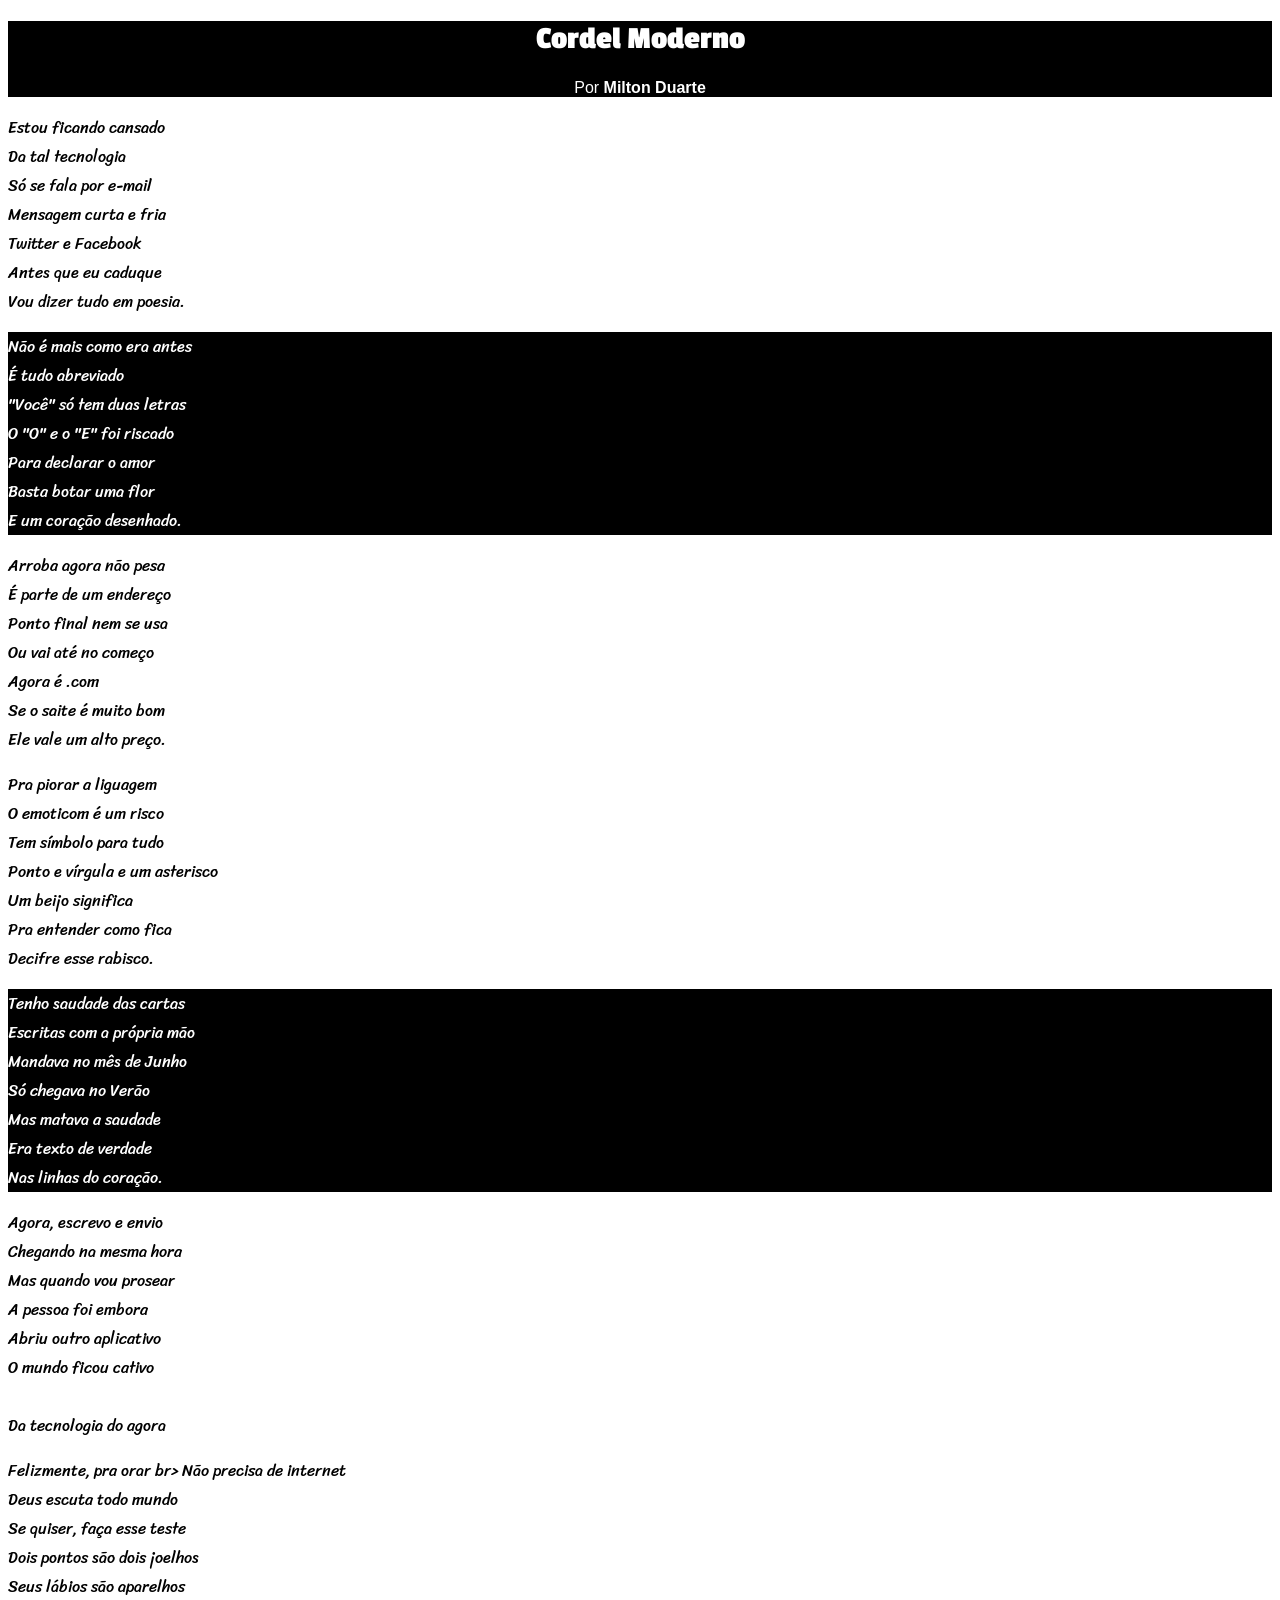
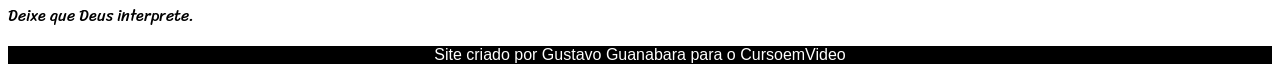
==== index.html @ 9b91bbd3 "projeto cordel" ====
<!DOCTYPE html>
<html lang="pt-br">
<head>
    <meta charset="UTF-8">
    <meta name="viewport" content="width=device-width, initial-scale=1.0">
    <title>Projeto Cordel</title>
    <link rel="stylesheet" href="style.css">
</head>
<body>
    <header>
        <h1>Cordel Moderno</h1>
        <p>
            Por <a href="https://www.recantodasletras.com.br/poesias/3186743" target="_blank"><strong>Milton Duarte</strong></a>
        </p>
    </header>
    <main>
        <aside>
            <article  class="impares">
                <p>
                    Estou ficando cansado <br>
                    Da tal tecnologia <br>
                    Só se fala por e-mail <br>
                    Mensagem curta e fria <br>
                    Twitter e Facebook <br>
                    Antes que eu caduque <br>
                    Vou dizer tudo em poesia.
                </p>
            </article>
    
            <article class="pares" id="imag1">
                <p>
                    Não é mais como era antes <br>
                    É tudo abreviado <br>
                    "Você" só tem duas letras <br>
                    O "O" e o "E" foi riscado <br>
                    Para declarar o amor <br>
                    Basta botar uma flor <br>
                    E um coração desenhado.
                </p>
            </article>
    
            <article class="impares">
                <p>
                    Arroba agora não pesa <br>
                    É parte de um endereço <br>
                    Ponto final nem se usa <br>
                    Ou vai até no começo <br>
                    Agora é .com <br>
                    Se o saite é muito bom <br>
                    Ele vale um alto preço. <br>
                </p>
    
                <p>
                    Pra piorar a liguagem <br>
                    O emoticom é um risco <br>
                    Tem símbolo para tudo  <br>
                    Ponto e vírgula e um asterisco <br>
                    Um beijo significa <br>
                    Pra entender como fica <br>
                    Decifre esse rabisco. <br>
                </p>
            </article>
    
            <article class="pares" id="imag2">
                <p>
                    Tenho saudade das cartas <br>
                    Escritas com a própria mão <br>
                    Mandava no mês de Junho <br>
                    Só chegava no Verão <br>
                    Mas matava a saudade <br>
                    Era texto de verdade <br>
                    Nas linhas do coração. <br>
                </p>
            </article> 
    
            <article class="impares">
                <p>
                    Agora, escrevo e envio <br>
                    Chegando na mesma hora <br>
                    Mas quando vou prosear <br>
                    A pessoa foi embora <br>
                    Abriu outro aplicativo <br>
                    O mundo ficou cativo <br>
                    <br>Da tecnologia do agora <br>
                </p>
    
                <p>
                    Felizmente, pra orar br>
                    Não precisa de internet <br>
                    Deus escuta todo mundo <br>
                    Se quiser, faça esse teste <br>
                    Dois pontos são dois joelhos <br>
                    Seus lábios são aparelhos <br>
                    Deixe que Deus interprete. <br>
                </p>
            </article>
        </aside>
        

        <footer>
            <p>Site criado por <a href="https://gustavoguanabara.github.io/" target="_blank">Gustavo Guanabara</a> para o <a href="https://www.cursoemvideo.com/" target="_blank">CursoemVideo</a></p>
        </footer>
    </main>
    
</body>
</html>
---- style.css ----
@charset "utf-8";
@import url('https://fonts.googleapis.com/css2?family=Passion+One&display=swap');
@import url('https://fonts.googleapis.com/css2?family=Sriracha&display=swap');

body {
    background-color: white;
    color: black;

}

header {
    background-color: black;
    font-style: normal;
}

header > h1 {
    color: white;
    text-align: center;
    font-family: 'Passion One', cursive;
    font-weight: bold;
}

header > p {
    color: white;
    font-family: Verdana, Geneva, Tahoma, sans-serif;
    text-align: center;
}

main {
    font-family: 'Sriracha', cursive;
}

a {
    color: white;
    font-family: Verdana, Geneva, Tahoma, sans-serif;
    font-style: bold;
    text-decoration: none;
}

.impares {
    color: black;
    background-color: white;
}

.pares {
    color: white;
    background-color: black;
}

.pares > p {
    background-color: black;
    margin: 1px solid white;
    padding: 0px;
}

#imag1 {
    background-image: url('imagens/background001.jpg');
}

#imag2 {
    background-image: url('imagens/background002.jpg');
}

footer {
    color: white;
    background-color: black;
    font-family: Verdana, Geneva, Tahoma, sans-serif;
    text-align: center;
}
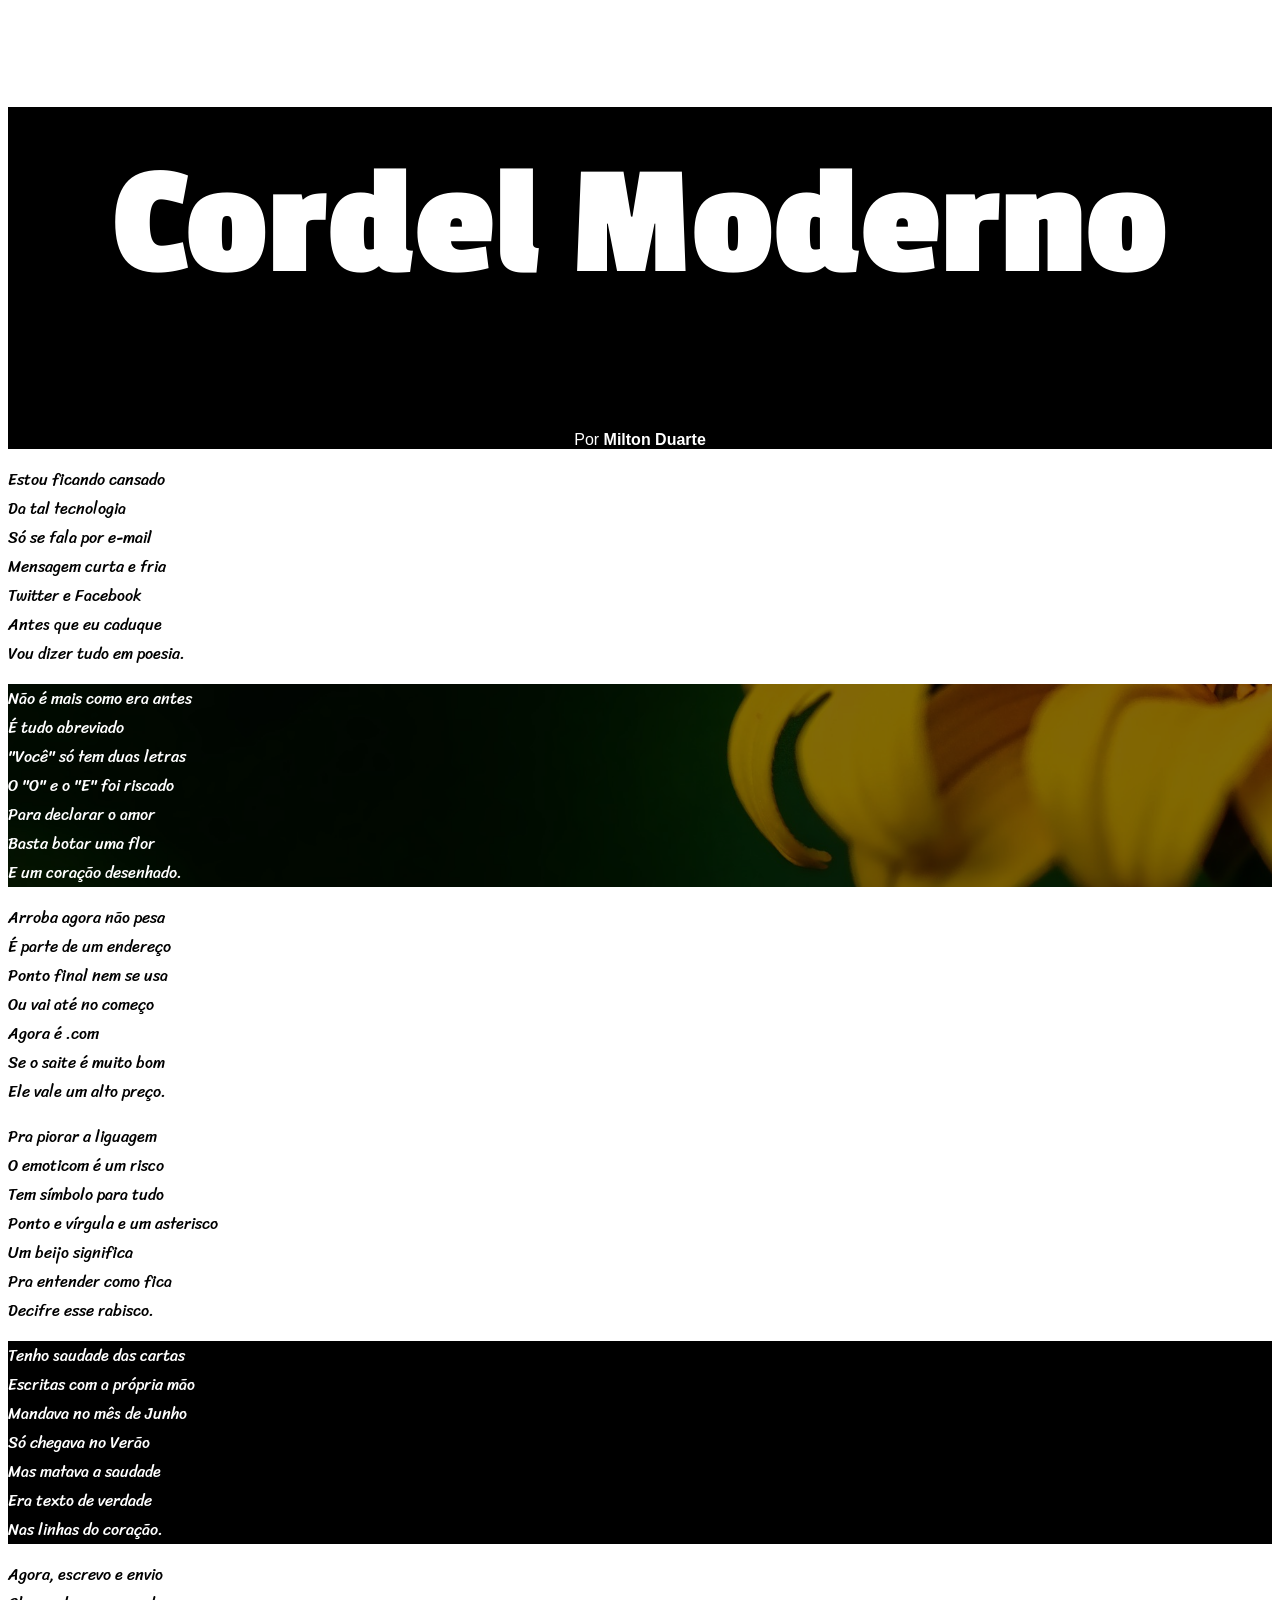
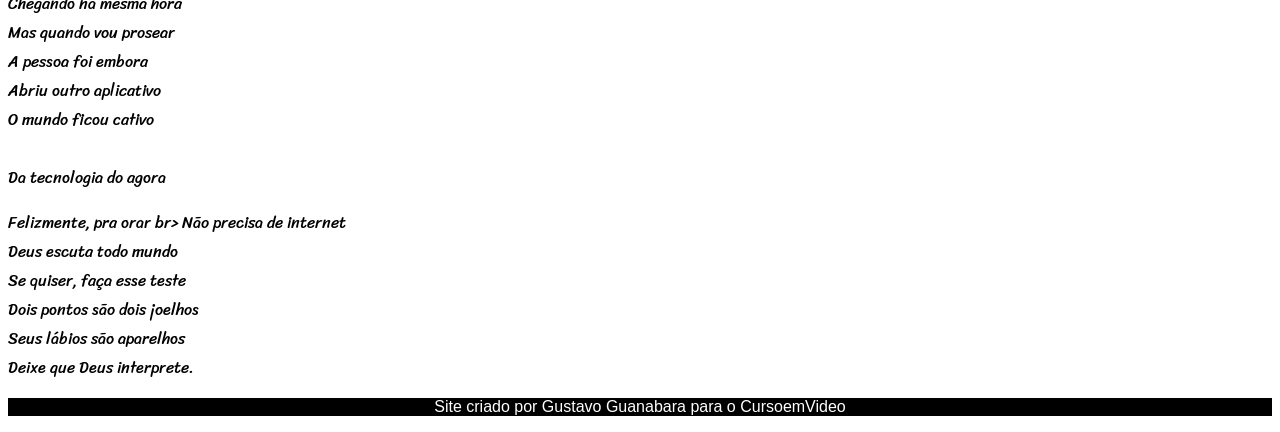
==== commit 6a77876a: "update cordel project" ====
--- a/index.html
+++ b/index.html
@@ -28,15 +28,17 @@
             </article>
     
             <article class="pares" id="imag1">
-                <p>
-                    Não é mais como era antes <br>
-                    É tudo abreviado <br>
-                    "Você" só tem duas letras <br>
-                    O "O" e o "E" foi riscado <br>
-                    Para declarar o amor <br>
-                    Basta botar uma flor <br>
-                    E um coração desenhado.
-                </p>
+                <div>
+                    <p>
+                        Não é mais como era antes <br>
+                        É tudo abreviado <br>
+                        "Você" só tem duas letras <br>
+                        O "O" e o "E" foi riscado <br>
+                        Para declarar o amor <br>
+                        Basta botar uma flor <br>
+                        E um coração desenhado.
+                    </p>
+                </div>
             </article>
     
             <article class="impares">
@@ -62,15 +64,17 @@
             </article>
     
             <article class="pares" id="imag2">
-                <p>
-                    Tenho saudade das cartas <br>
-                    Escritas com a própria mão <br>
-                    Mandava no mês de Junho <br>
-                    Só chegava no Verão <br>
-                    Mas matava a saudade <br>
-                    Era texto de verdade <br>
-                    Nas linhas do coração. <br>
-                </p>
+                <div>
+                    <p>
+                        Tenho saudade das cartas <br>
+                        Escritas com a própria mão <br>
+                        Mandava no mês de Junho <br>
+                        Só chegava no Verão <br>
+                        Mas matava a saudade <br>
+                        Era texto de verdade <br>
+                        Nas linhas do coração. <br>
+                    </p>
+                </div>
             </article> 
     
             <article class="impares">
--- a/style.css
+++ b/style.css
@@ -17,12 +17,17 @@
     color: white;
     text-align: center;
     font-family: 'Passion One', cursive;
-    font-weight: bold;
+    font-style: bold;
+    font-size: 10rem;
+    padding-top: 30px;
+    padding-bottom: 10px;
 }
 
 header > p {
     color: white;
     font-family: Verdana, Geneva, Tahoma, sans-serif;
+    margin: 0px;
+    padding: 0px;
     text-align: center;
 }
 
@@ -47,18 +52,24 @@
     background-color: black;
 }
 
-.pares > p {
-    background-color: black;
-    margin: 1px solid white;
-    padding: 0px;
-}
-
 #imag1 {
-    background-image: url('imagens/background001.jpg');
+    background: black url('imagens/background001.jpg') center center no-repeat fixed;
+    background-size: cover;
 }
 
 #imag2 {
-    background-image: url('imagens/background002.jpg');
+    background: black url('imagens/background002.jpg') center center no-repeat fixed;
+    background-size: cover
+}
+
+div {
+    background-color: rgba(0, 0, 0, 0.493);
+}
+
+div > p {
+    width: 30%;
+    margin: 0px;
+    padding: 0px;
 }
 
 footer {
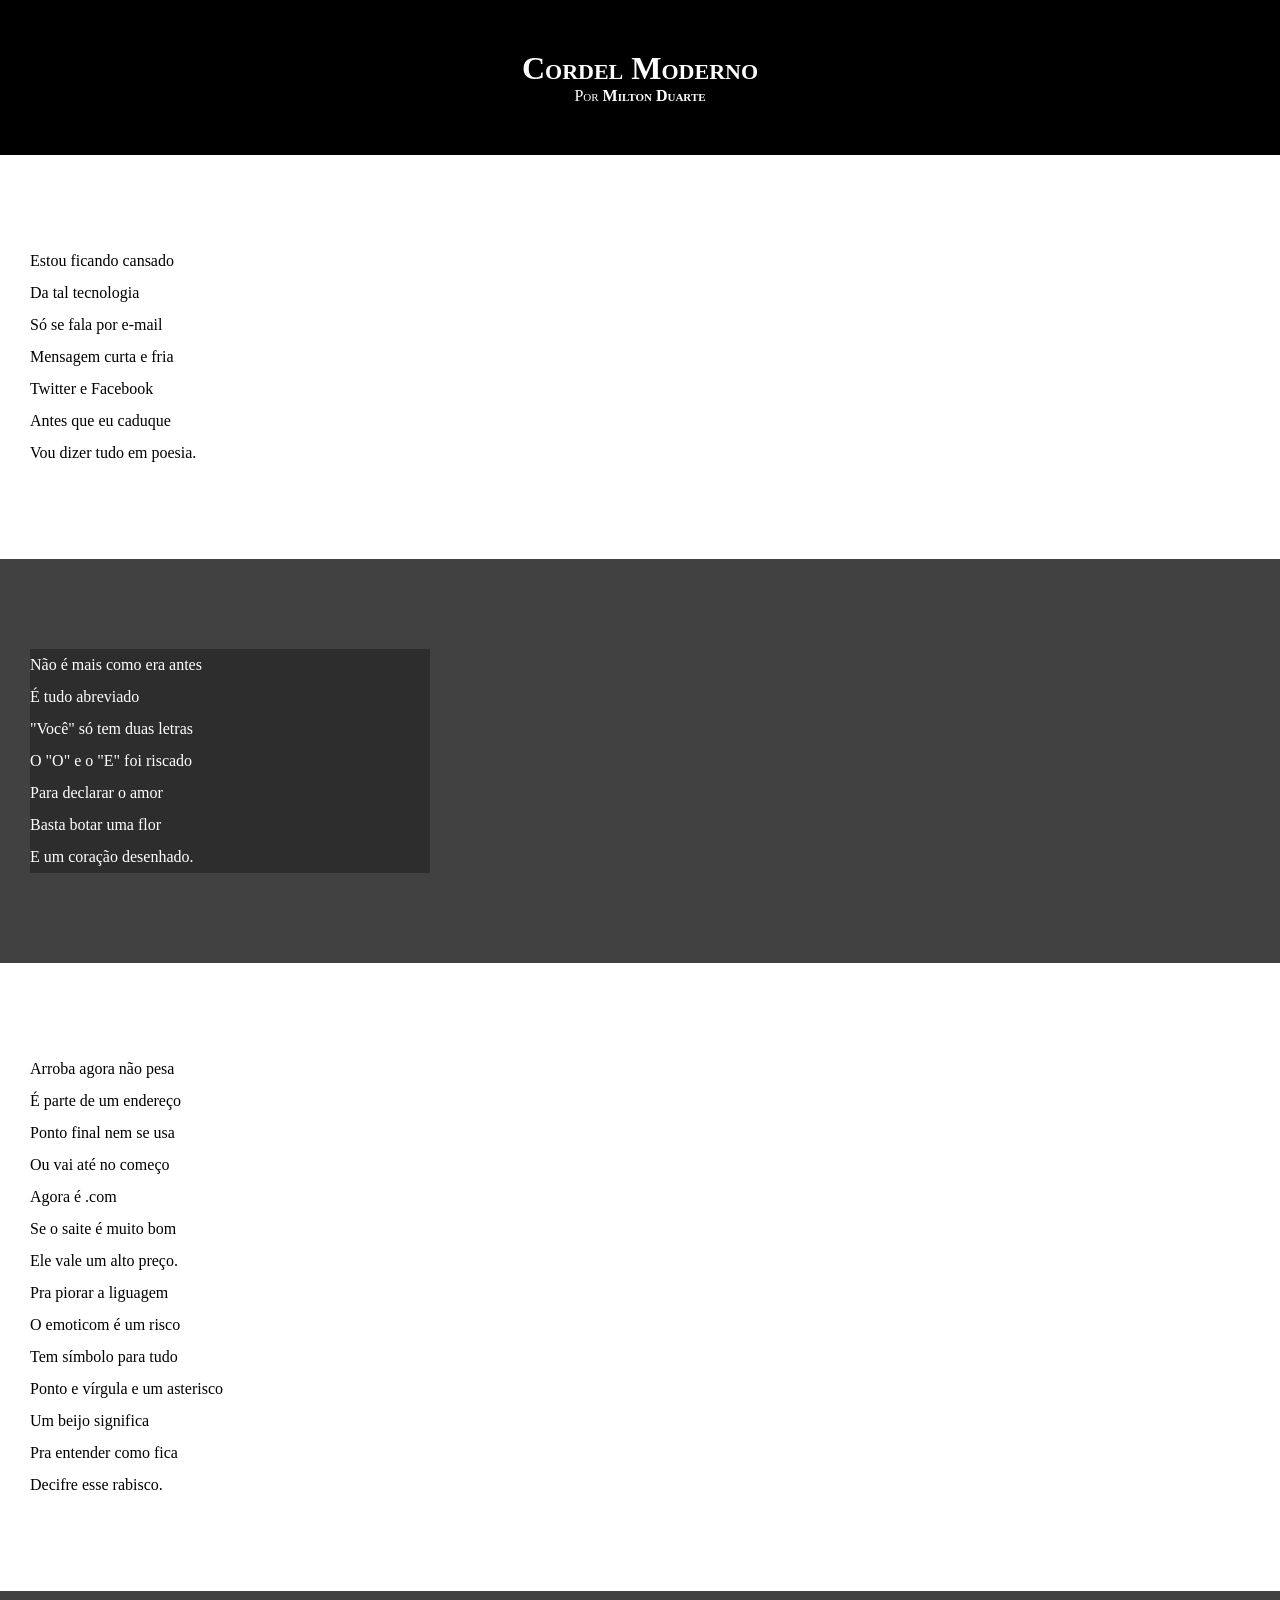
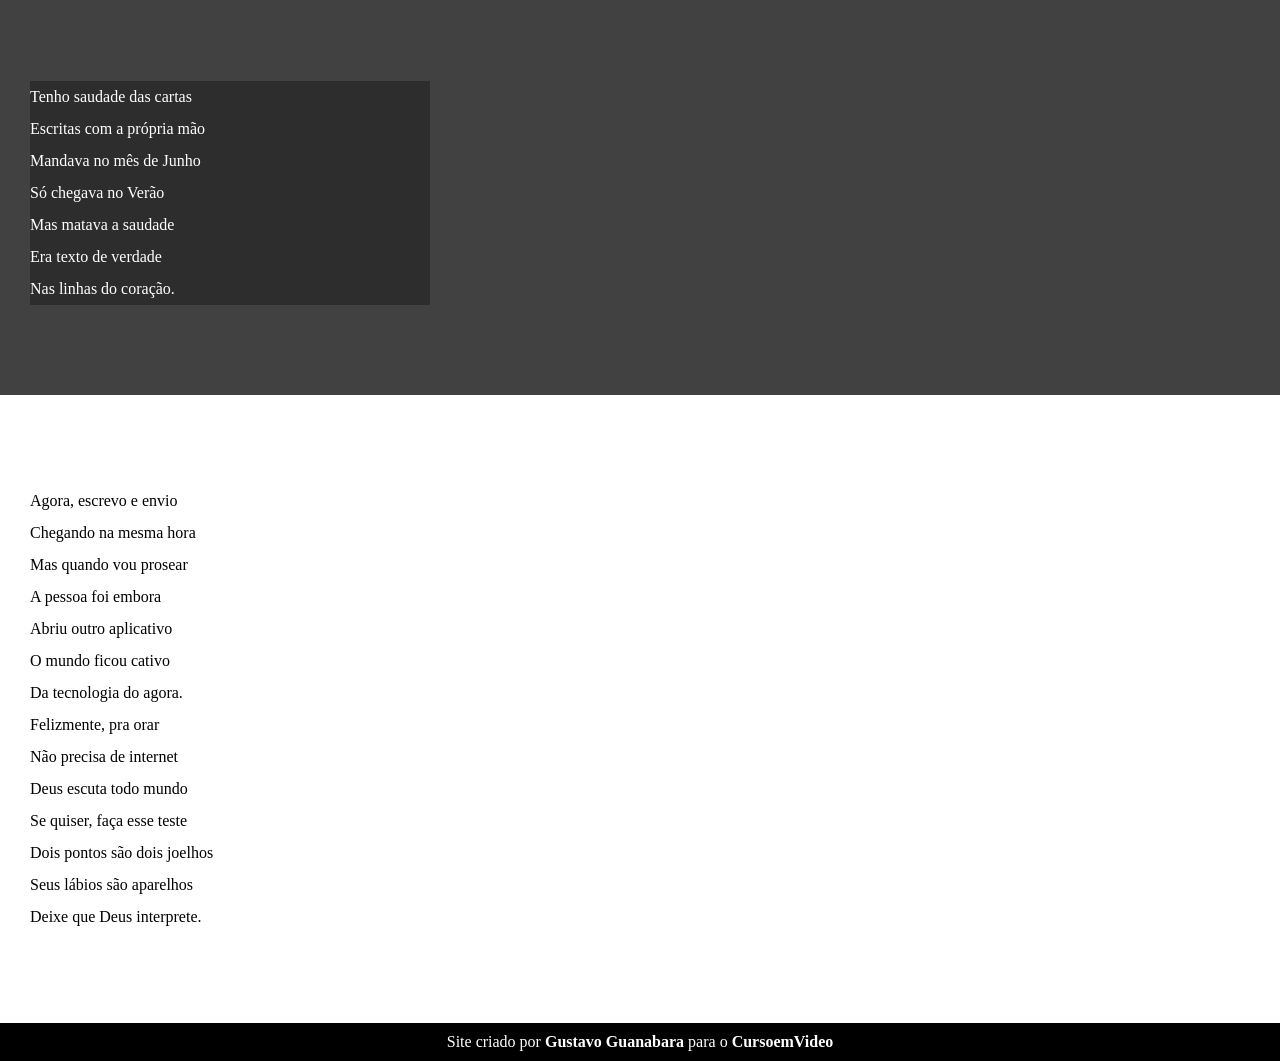
==== commit 5639cf5a: "update style sheet" ====
--- a/index.html
+++ b/index.html
@@ -4,107 +4,99 @@
     <meta charset="UTF-8">
     <meta name="viewport" content="width=device-width, initial-scale=1.0">
     <title>Projeto Cordel</title>
-    <link rel="stylesheet" href="style.css">
+    <link rel="stylesheet" href="estilo/style.css">
 </head>
 <body>
     <header>
         <h1>Cordel Moderno</h1>
+
         <p>
-            Por <a href="https://www.recantodasletras.com.br/poesias/3186743" target="_blank"><strong>Milton Duarte</strong></a>
+            Por <a href="https://www.recantodasletras.com.br/poesias/3186743" target="_blank">Milton Duarte</a>
         </p>
     </header>
+
     <main>
-        <aside>
-            <article  class="impares">
-                <p>
-                    Estou ficando cansado <br>
-                    Da tal tecnologia <br>
-                    Só se fala por e-mail <br>
-                    Mensagem curta e fria <br>
-                    Twitter e Facebook <br>
-                    Antes que eu caduque <br>
-                    Vou dizer tudo em poesia.
-                </p>
-            </article>
-    
-            <article class="pares" id="imag1">
-                <div>
-                    <p>
-                        Não é mais como era antes <br>
-                        É tudo abreviado <br>
-                        "Você" só tem duas letras <br>
-                        O "O" e o "E" foi riscado <br>
-                        Para declarar o amor <br>
-                        Basta botar uma flor <br>
-                        E um coração desenhado.
-                    </p>
-                </div>
-            </article>
-    
-            <article class="impares">
-                <p>
-                    Arroba agora não pesa <br>
-                    É parte de um endereço <br>
-                    Ponto final nem se usa <br>
-                    Ou vai até no começo <br>
-                    Agora é .com <br>
-                    Se o saite é muito bom <br>
-                    Ele vale um alto preço. <br>
-                </p>
-    
-                <p>
-                    Pra piorar a liguagem <br>
-                    O emoticom é um risco <br>
-                    Tem símbolo para tudo  <br>
-                    Ponto e vírgula e um asterisco <br>
-                    Um beijo significa <br>
-                    Pra entender como fica <br>
-                    Decifre esse rabisco. <br>
-                </p>
-            </article>
-    
-            <article class="pares" id="imag2">
-                <div>
-                    <p>
-                        Tenho saudade das cartas <br>
-                        Escritas com a própria mão <br>
-                        Mandava no mês de Junho <br>
-                        Só chegava no Verão <br>
-                        Mas matava a saudade <br>
-                        Era texto de verdade <br>
-                        Nas linhas do coração. <br>
-                    </p>
-                </div>
-            </article> 
-    
-            <article class="impares">
-                <p>
-                    Agora, escrevo e envio <br>
-                    Chegando na mesma hora <br>
-                    Mas quando vou prosear <br>
-                    A pessoa foi embora <br>
-                    Abriu outro aplicativo <br>
-                    O mundo ficou cativo <br>
-                    <br>Da tecnologia do agora <br>
-                </p>
-    
-                <p>
-                    Felizmente, pra orar br>
-                    Não precisa de internet <br>
-                    Deus escuta todo mundo <br>
-                    Se quiser, faça esse teste <br>
-                    Dois pontos são dois joelhos <br>
-                    Seus lábios são aparelhos <br>
-                    Deixe que Deus interprete. <br>
-                </p>
-            </article>
-        </aside>
+        <section class="normal">
+            <p>
+                Estou ficando cansado <br>
+                Da tal tecnologia <br>
+                Só se fala por e-mail <br>
+                Mensagem curta e fria <br>
+                Twitter e Facebook <br>
+                Antes que eu caduque <br>
+                Vou dizer tudo em poesia.
+            </p>
+        </section>
+
+        <section class="imagem">
+            <p>
+                Não é mais como era antes <br>
+                É tudo abreviado <br>
+                "Você" só tem duas letras <br>
+                O "O" e o "E" foi riscado <br>
+                Para declarar o amor <br>
+                Basta botar uma flor <br>
+                E um coração desenhado.
+            </p>
+        </section>
+
+        <section class="normal">
+            <p>
+                Arroba agora não pesa <br>
+                É parte de um endereço <br>
+                Ponto final nem se usa <br>
+                Ou vai até no começo <br>
+                Agora é .com <br>
+                Se o saite é muito bom <br>
+                Ele vale um alto preço. <br>
         
+                Pra piorar a liguagem <br>
+                O emoticom é um risco <br>
+                Tem símbolo para tudo <br>
+                Ponto e vírgula e um asterisco <br>
+                Um beijo significa <br>
+                Pra entender como fica <br>
+                Decifre esse rabisco.
+            </p>
+        </section>
+
+        <section class="imagem
+        ">
+            <p>
+                Tenho saudade das cartas <br>
+                Escritas com a própria mão <br>
+                Mandava no mês de Junho <br>
+                Só chegava no Verão <br>
+                Mas matava a saudade <br>
+                Era texto de verdade <br>
+                Nas linhas do coração.
+            </p>
+        </section>
+
+        <section class="normal">
+            <p>
+                Agora, escrevo e envio <br>
+                Chegando na mesma hora <br>
+                Mas quando vou prosear <br>
+                A pessoa foi embora <br>
+                Abriu outro aplicativo <br>
+                O mundo ficou cativo <br>
+                Da tecnologia do agora. <br>
+        
+                Felizmente, pra orar <br>
+                Não precisa de internet <br>
+                Deus escuta todo mundo <br>
+                Se quiser, faça esse teste <br>
+                Dois pontos são dois joelhos <br>
+                Seus lábios são aparelhos <br>
+                Deixe que Deus interprete.
+            </p>
+        </section>
 
         <footer>
             <p>Site criado por <a href="https://gustavoguanabara.github.io/" target="_blank">Gustavo Guanabara</a> para o <a href="https://www.cursoemvideo.com/" target="_blank">CursoemVideo</a></p>
         </footer>
+
     </main>
-    
 </body>
 </html>
--- a/estilo/style.css
+++ b/estilo/style.css
@@ -0,0 +1,69 @@
+@charset "UTF-8";
+@import url('https://fonts.googleapis.com/css2?family=Passion+One&display=swap');
+@import url('https://fonts.googleapis.com/css2?family=Sriracha&display=swap');
+
+* {
+    margin: 0px;
+    padding: 0px;
+}
+
+html, body {
+    min-height: 100vh;
+    background-color: darkgray;
+}
+
+header {
+    color: white;
+    background-color: black;
+    text-align: center;
+}
+
+header {
+    padding-top: 50px;
+    font-variant: small-caps;
+
+}
+
+header > p {
+    padding-bottom: 50px;
+
+}
+
+a {
+    color: white;
+    text-decoration: none;
+    font-weight: bolder;
+}
+
+a:hover {
+    text-decoration: underline;
+}
+
+section {
+    padding-top: 10vh;
+    padding-bottom: 10vh;
+    line-height: 2em;
+    padding-left: 30px;
+}
+
+section.normal {
+    background-color: white;
+    color: black;
+}
+
+section.imagem {
+    background-color: rgba(0, 0, 0, 0.61);
+    color: white;
+}
+
+section.imagem > p {
+    width: 400px;
+    background-color: rgba(0, 0, 0, 0.300);
+}
+
+footer {
+    color: white;
+    background-color: black;
+    text-align: center;
+    padding: 10px;
+}
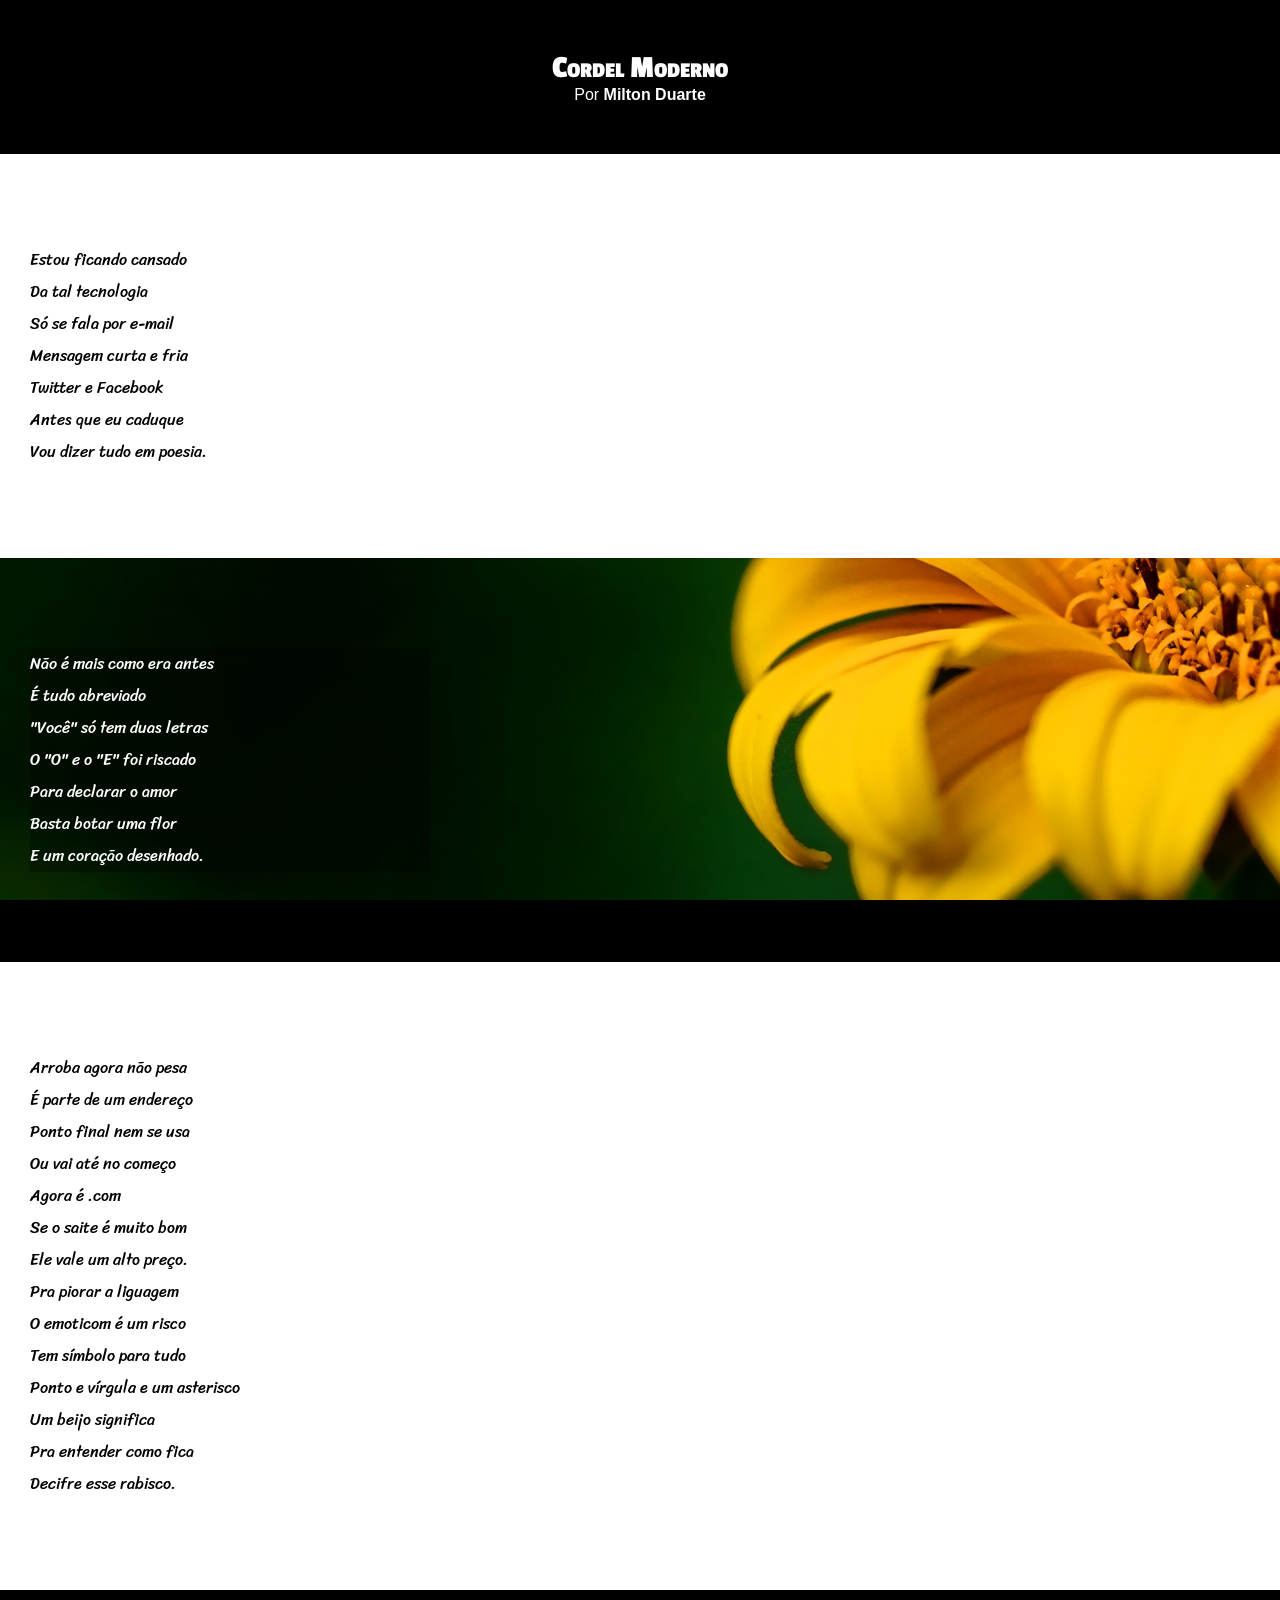
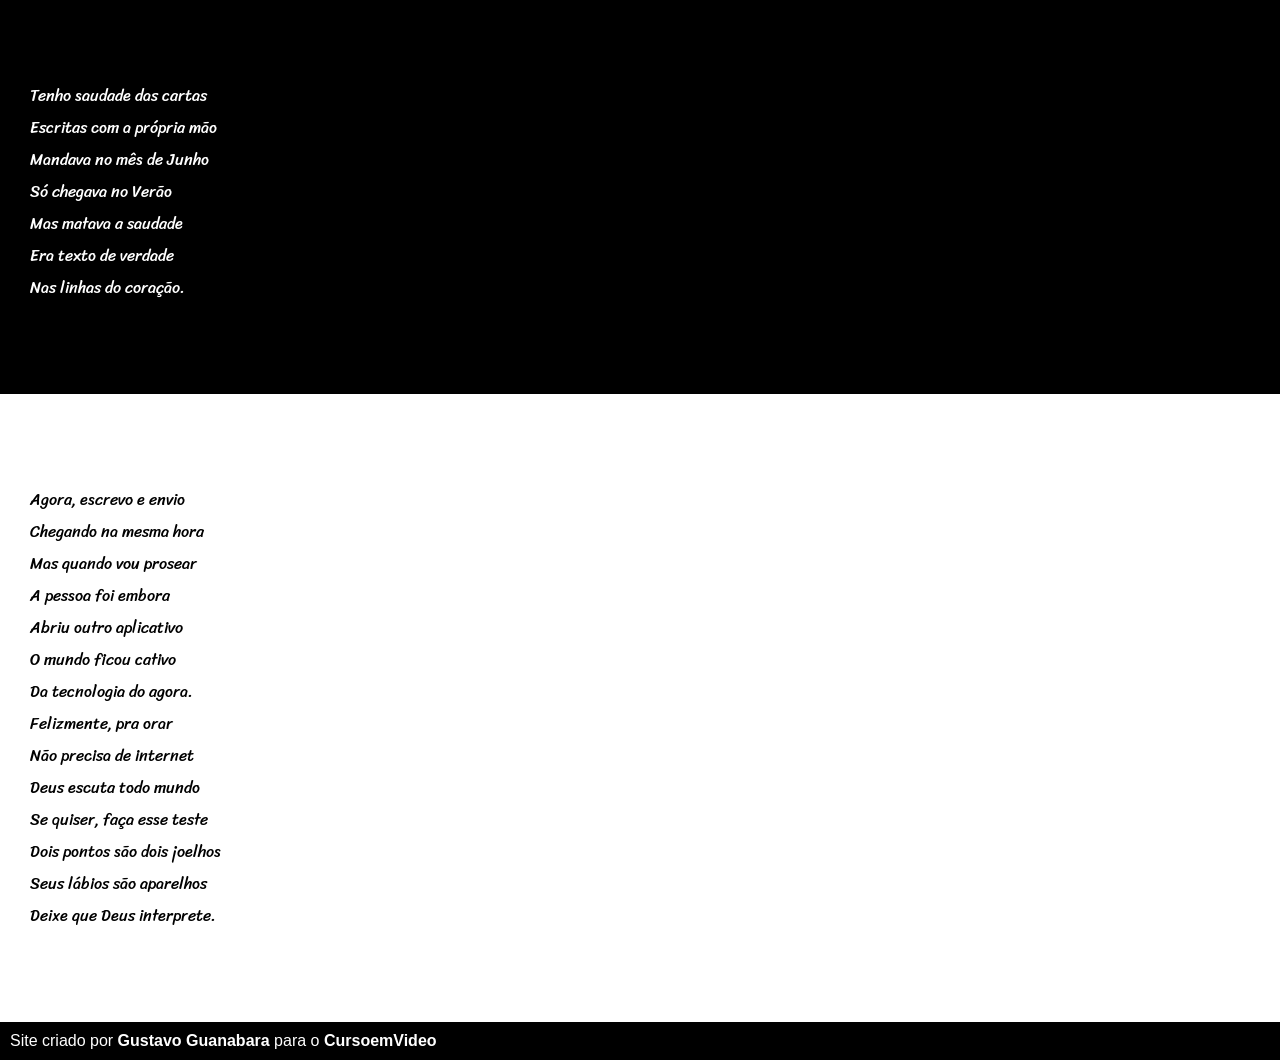
==== commit 6ac2de50: "update css images" ====
--- a/index.html
+++ b/index.html
@@ -28,7 +28,7 @@
             </p>
         </section>
 
-        <section class="imagem">
+        <section class="imagem" id="img1">
             <p>
                 Não é mais como era antes <br>
                 É tudo abreviado <br>
@@ -60,8 +60,7 @@
             </p>
         </section>
 
-        <section class="imagem
-        ">
+        <section class="imagem" id="img2">
             <p>
                 Tenho saudade das cartas <br>
                 Escritas com a própria mão <br>
--- a/estilo/style.css
+++ b/estilo/style.css
@@ -2,6 +2,11 @@
 @import url('https://fonts.googleapis.com/css2?family=Passion+One&display=swap');
 @import url('https://fonts.googleapis.com/css2?family=Sriracha&display=swap');
 
+:root {
+    --fonte1: Verdana, Geneva, Tahoma, sans-serif;
+    --fonte2: 'Passion One', cursive;;
+    --fonte3: 'Sriracha', cursive;
+}
 * {
     margin: 0px;
     padding: 0px;
@@ -10,21 +15,23 @@
 html, body {
     min-height: 100vh;
     background-color: darkgray;
+    font-family: var(--fonte1);
 }
 
 header {
+    background-color: black;
     color: white;
-    background-color: black;
     text-align: center;
 }
 
-header {
+header > h1 {
     padding-top: 50px;
     font-variant: small-caps;
-
+    font-family: var(--fonte2)
 }
 
 header > p {
+    font-family: var(--fonte1);
     padding-bottom: 50px;
 
 }
@@ -44,6 +51,7 @@
     padding-bottom: 10vh;
     line-height: 2em;
     padding-left: 30px;
+    font-family: var(--fonte3);
 }
 
 section.normal {
@@ -61,9 +69,20 @@
     background-color: rgba(0, 0, 0, 0.300);
 }
 
+section#img1 {
+    background: black url('../imagens/background001.jpg') center center no-repeat fixed;
+    background-size: cover;
+}
+
+section#img2 {
+    background: black url('../imagens/background002.jpg') center center no-repeat fixed;
+    background-size: cover
+}
+
 footer {
+    background-color: black;
     color: white;
-    background-color: black;
+    font-family: var(--fonte1)
     text-align: center;
     padding: 10px;
 }
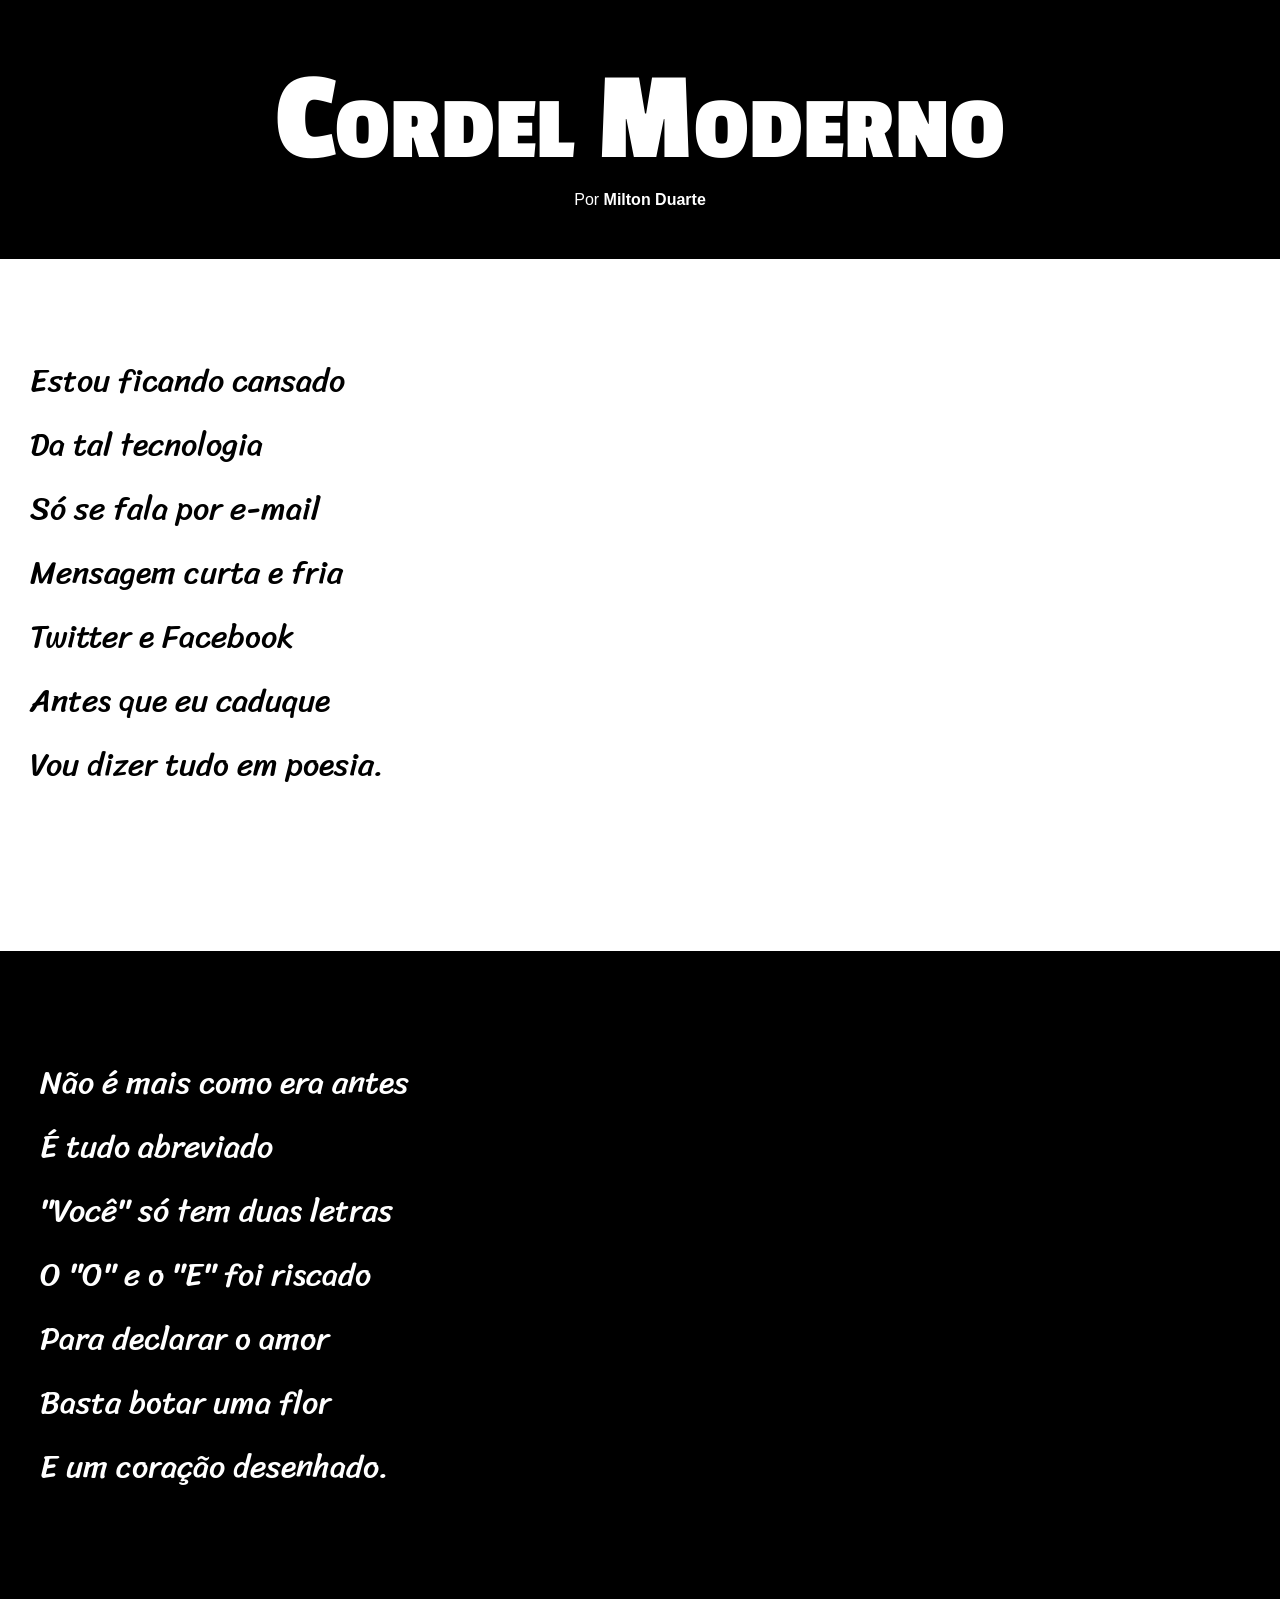
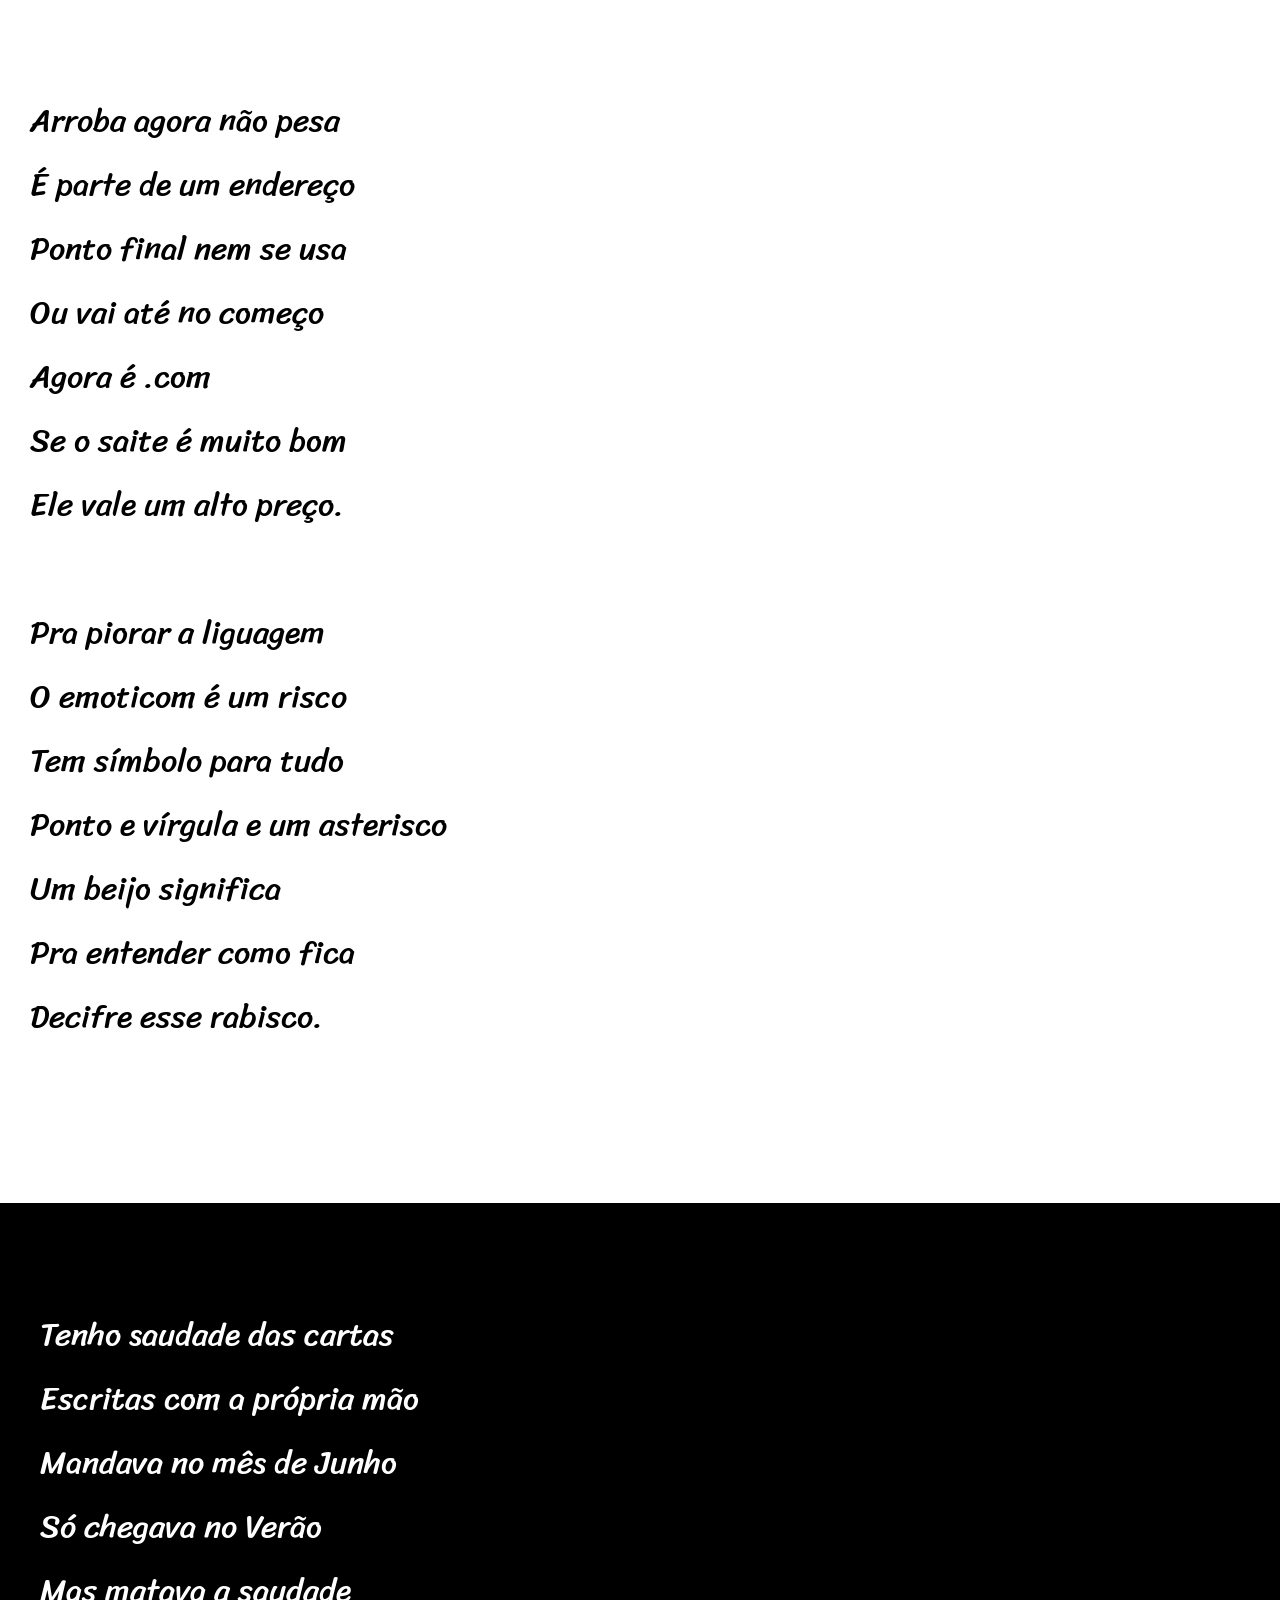
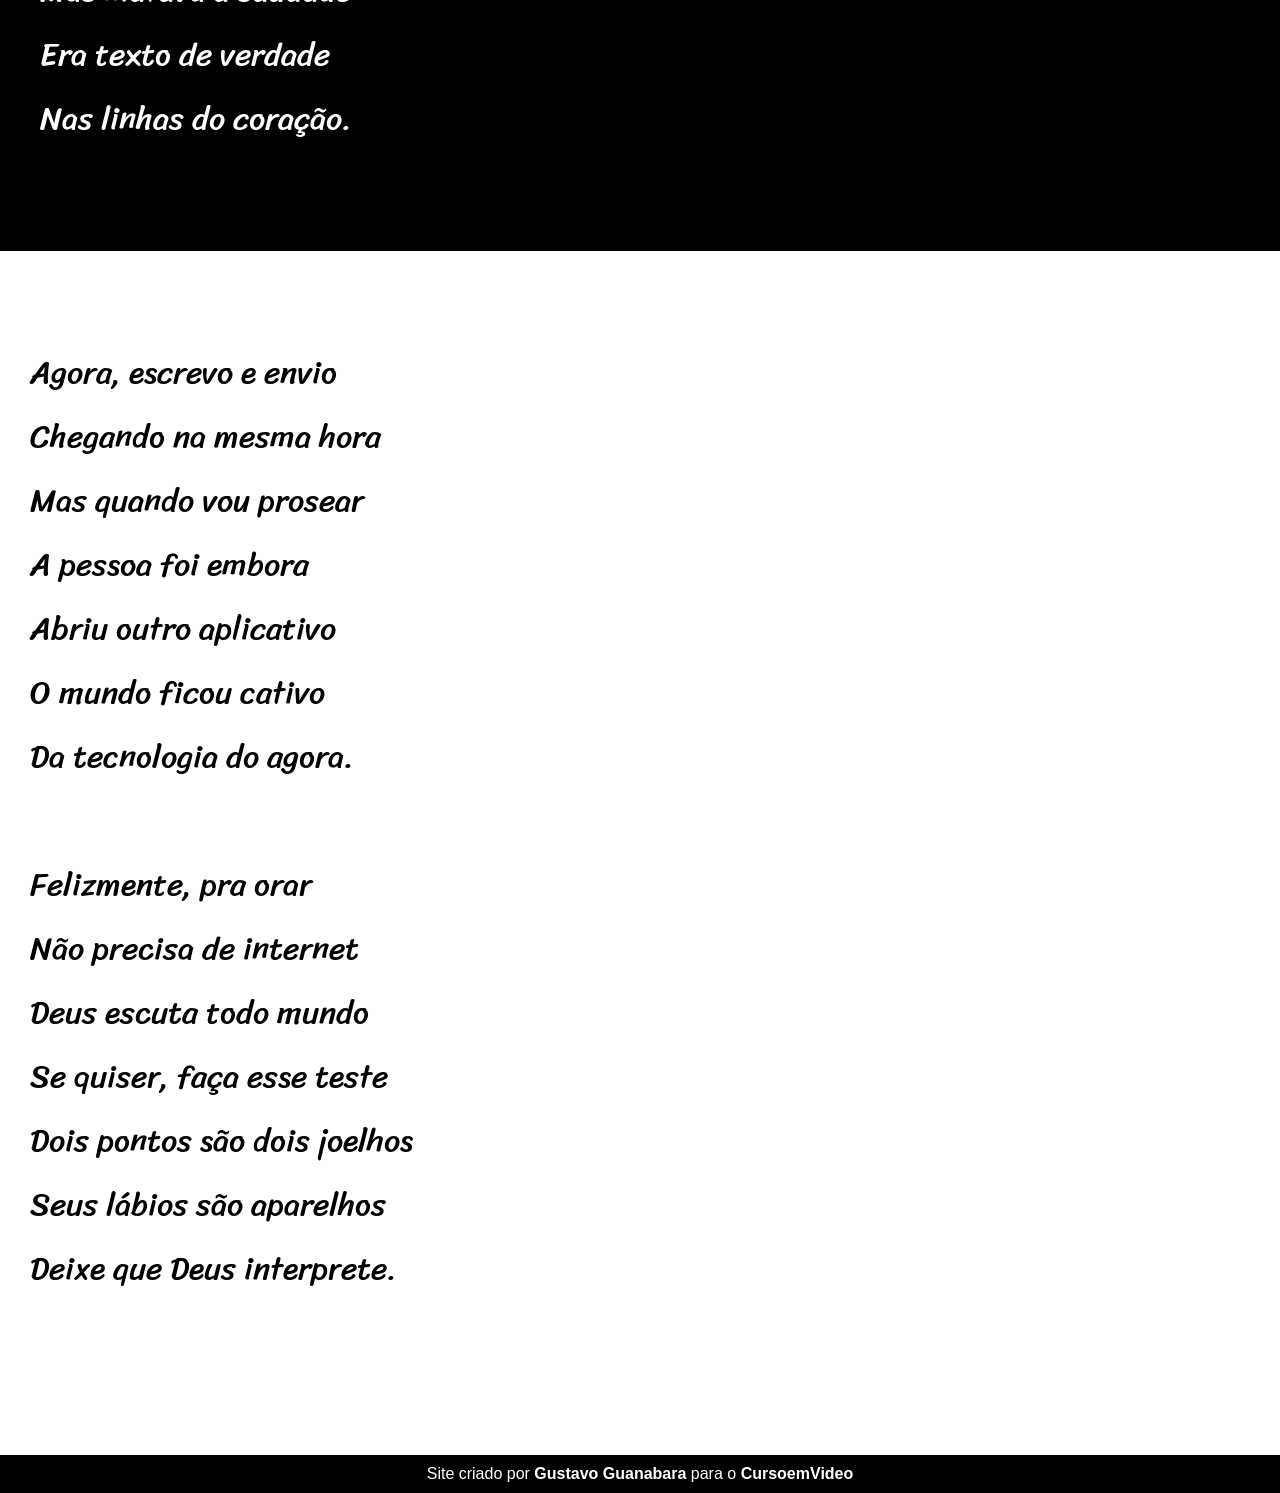
==== commit 8efc732c: "update css style" ====
--- a/index.html
+++ b/index.html
@@ -49,7 +49,9 @@
                 Agora é .com <br>
                 Se o saite é muito bom <br>
                 Ele vale um alto preço. <br>
-        
+            </p>
+
+            <p>
                 Pra piorar a liguagem <br>
                 O emoticom é um risco <br>
                 Tem símbolo para tudo <br>
@@ -81,7 +83,9 @@
                 Abriu outro aplicativo <br>
                 O mundo ficou cativo <br>
                 Da tecnologia do agora. <br>
-        
+            </p>
+
+            <p>
                 Felizmente, pra orar <br>
                 Não precisa de internet <br>
                 Deus escuta todo mundo <br>
--- a/estilo/style.css
+++ b/estilo/style.css
@@ -10,6 +10,7 @@
 * {
     margin: 0px;
     padding: 0px;
+    font-size: 1em;
 }
 
 html, body {
@@ -27,7 +28,8 @@
 header > h1 {
     padding-top: 50px;
     font-variant: small-caps;
-    font-family: var(--fonte2)
+    font-family: var(--fonte2);
+    font-size: 10vw;
 }
 
 header > p {
@@ -52,6 +54,11 @@
     line-height: 2em;
     padding-left: 30px;
     font-family: var(--fonte3);
+    font-size: 2.5vw;
+}
+
+section > p {
+    padding-bottom: 2em;
 }
 
 section.normal {
@@ -62,11 +69,14 @@
 section.imagem {
     background-color: rgba(0, 0, 0, 0.61);
     color: white;
+    box-shadow: inset 6px 6px 13px 0px rgba(0, 0, 0, 0.466);    
 }
 
 section.imagem > p {
-    width: 400px;
+    display: inline-block;
+    padding: 10px;
     background-color: rgba(0, 0, 0, 0.300);
+    text-shadow: 1px 1px 0px black;
 }
 
 section#img1 {
@@ -82,7 +92,7 @@
 footer {
     background-color: black;
     color: white;
-    font-family: var(--fonte1)
+    font-family: var(--fonte1);
     text-align: center;
     padding: 10px;
 }
